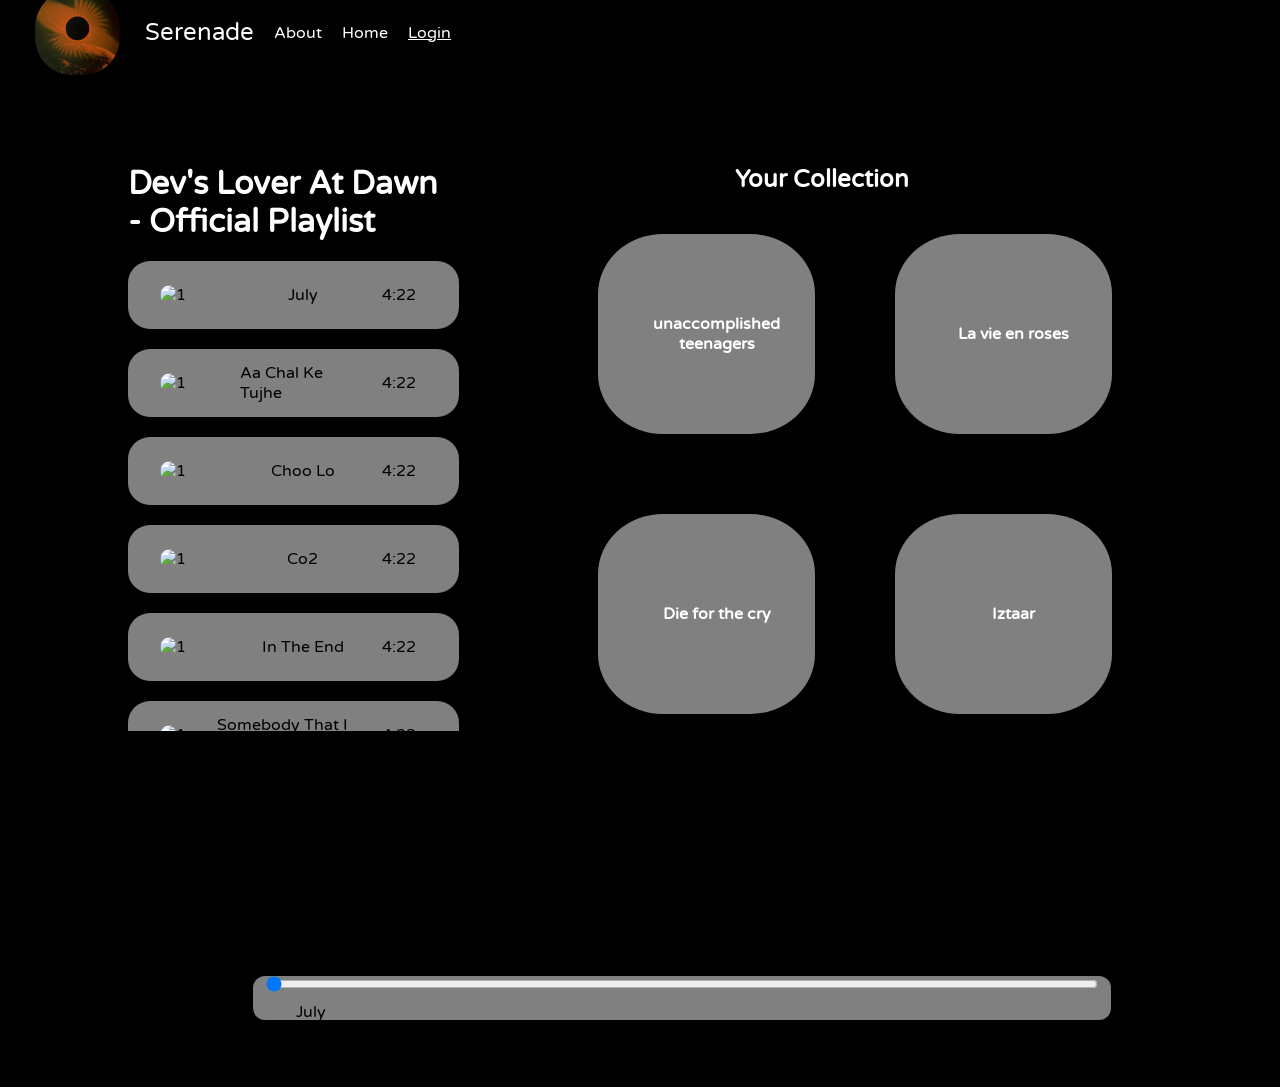
==== index.html @ d3d4abe4 "Add files via upload" ====
<!DOCTYPE html>
<html lang="en">
  <head>
    <meta charset="UTF-8" />
    <meta name="viewport" content="width=device-width, initial-scale=1.0" />
    <title>Serenade- Sneha's Version</title>
    <link rel="stylesheet" href="style.css" />
  </head>
  <body>
    <nav>
      <ul>
        <!-- logo -->
        <li class="brand">
          <img src="./pic/julylogo.jpg" width="150" alt="Serenade" />Serenade
        </li>
        <li class="top">About</li>

        <li class="top">Home</li>
        <li class="top">
          <a href="./login.html">Login <i class="fas fa-sign-in"></i></a>
        </li>
      </ul>
    </nav>

    <div class="container">
      <div class="SongList">
        <h1>Dev's Lover At Dawn - Official Playlist</h1>
        <div class="SongItemContainer">
            <div class="songItem">
              <img alt="1"/>
              <span class="songName">Birds Of A Feather</span>
              <span class="songlistplay"><span class="TimeStamps">4:22<i id="0" class="far songItemPlay fa-play-circle  "></i></span></span>
            </div>

          <div>
            <div class="songItem">
              <img alt="1"/>
              <span class="songName">Birds Of A Feather</span>
              <span class="songlistplay"><span class="TimeStamps">4:22<i id="1" class="far songItemPlay fa-play-circle  "></i></span></span>
            </div>
          </div>

          <div>
            <div class="songItem">
              <img alt="1"/>
              <span class="songName">Birds Of A Feather</span>
              <span class="songlistplay"><span class="TimeStamps">4:22<i id="2" class="far songItemPlay fa-play-circle  "></i></span></span>
            </div>
          </div>

          <div>
            <div class="songItem">
              <img alt="1"/>
              <span class="songName">Birds Of A Feather</span>
              <span class="songlistplay"><span class="TimeStamps">4:22<i id="3" class="far songItemPlay fa-play-circle  "></i></span></span>
            </div>
          </div>
          <div>

            <div class="songItem">
              <img alt="1"/>
              <span class="songName">Birds Of A Feather</span>
              <span class="songlistplay"><span class="TimeStamps">4:22<i id="4" class="far songItemPlay fa-play-circle  "></i></span></span>
            </div>
          </div>

          <div>
            <div class="songItem">
              <img alt="1"/>
              <span class="songName">Birds Of A Feather</span>
              <span class="songlistplay"><span class="TimeStamps">4:22<i id="5" class="far songItemPlay fa-play-circle  "></i></span></span>
            </div>
          </div>

          <div>
            <div class="songItem">
              <img alt="1"/>
              <span class="songName">Birds Of A Feather</span>
              <span class="songlistplay"><span class="TimeStamps">4:22<i id="6" class="far songItemPlay fa-play-circle  "></i></span></span>
            </div>
          </div>
        </div>
        <div class="foot"></div>
      </div>
      <div>
        <h2 class="heading">Your Collection</h2>
        <div class="songSuggestion">
          <div class="part1">
            <div class="Album1">
              <h2 class="playlistname">unaccomplished teenagers</h2>
              <img
                src="https://i.pinimg.com/236x/6f/fc/1f/6ffc1f50c4f5f2b2fcfb662466950bd2.jpg"
                class="img"
                alt=""
              />
            </div>
            <div class="Album2">
              <h2 class="playlistname">La vie en roses</h2>

              <img
                src="https://i.pinimg.com/236x/29/bf/56/29bf566d57f8cff628f35c2715d9f299.jpg"
                class="img"
                alt=""
              />
            </div>
          </div>
          <div class="part2">
            <div class="Album3">
              <h2 class="playlistname">Die for the cry</h2>

              <img
                src="https://i.pinimg.com/236x/41/1d/b8/411db8f44cfb81541a8992dca016c033.jpg"
                class="img"
                alt=""
              />
            </div>
            <div class="Album4">
              <h2 class="playlistname">Iztaar</h2>

              <img
                src="https://i.pinimg.com/236x/78/b4/36/78b43608c85c07550a937631d1072f7d.jpg"
                class="img"
                alt=""
              />
            </div>
          </div>
        </div>
      </div>
      <div class="SongBanner"></div>
    </div>

    <div class="bottom">
      <!-- //ongoing soundtrack bar -->
      <input type="range" name="range" id="myProgressBar" min="0" value="0" max="100"/>
      <div class="icon">
        <!-- fontawesome -->
        <i class="fas fa-3x fa-step-backward" id="previous"></i>
        <i class="far fa-3x fa-play-circle" id="masterPlay"></i>
        <i class="fas fa-3x fa-step-forward" id="next"></i> 
      </div>
      <div class="SongInfo">
        <img src="./pic/sound.gif" width="43px" alt="" id="gif" /><span id="masterSongName">July</span>
      </div>
    </div>

    <script
      src="https://kit.fontawesome.com/7d0196efa8.js"
      crossorigin="anonymous"
    ></script>
    <script src="app.js"></script>
  </body>
</html>
---- style.css ----
/* importing font - Playwrite Australia Victoria
*/

 /* background-image: url(https://images.unsplash.com/photo-1487180144351-b8472da7d491?q=80&w=2072&auto=format&fit=crop&ixlib=rb-4.0.3&ixid=M3wxMjA3fDB8MHxwaG90by1wYWdlfHx8fGVufDB8fHx8fA%3D%3D ) ; */

@import url('https://fonts.googleapis.com/css2?family=Playwrite+AU+VIC:wght@100..400&display=swap');
 /* impoting font - valera round --  font-family: "Varela Round", sans-serif;*/
@import url('https://fonts.googleapis.com/css2?family=Playwrite+AU+VIC:wght@100..400&family=Varela+Round&display=swap');
 
 
body{
  background-color: black;
  background-image: url(https://i.pinimg.com/564x/bf/15/f8/bf15f82e6eab242528cf63f56d98b247.jpg) ;
}
 
 
*{
  margin: 0px;
  padding: 0px;
  font-family: "Varela Round", sans-serif;
}
 
nav ul{
  /* to make it align horizontally */
  display: flex; 
  align-items: center;
  list-style-type: none;
  height: 65px;
  /* background-color: black; */
}

.brand img{
  border-radius: 45%;
  width: 85px;
  padding: 0 25px;
}

.brand{
     /* to bring "spotify" to centre  */
         display: flex;
         align-items: center;
         font-size: 1.5rem;
     }
 
 nav ul li{
     /* to bring text inside li in equal distance from one another  */
     padding-left: 10px;
     padding-right: 10px;
     color: white;
     cursor: pointer;
 }
 
 
 
 
 div h1{
     color: white;
     margin-right: 44px ;
 }
 
 .container{
  height: 79vh; 
  /* // 75 percent of height  */
  /* background-color: grey; */
  color: black;
  display: flex;
  font-family: Playwrite Australia Victoria;
  
  margin: 23px auto;
  width: 80%;
  border-radius: 19px;
  padding:77px;
  /* background-image: url(https://i.pinimg.com/564x/bf/15/f8/bf15f82e6eab242528cf63f56d98b247.jpg) ; */
 
 }
 
 .SongList{
     display: inline-block;
 }
 .SongItemContainer{
     width: 100%;
     height: 490px;
     overflow-y: scroll;
     scroll-behavior: smooth;
     /* background-color: gray */
 }
 .songItem{
     height: 28px;
     display: flex;
     background-color: grey;
     width: 80%;
     color : black;
     padding: 20px;
     margin: 20px 0px;
     justify-content:space-between;
     align-items: center;
     border-radius: 22px;
 }
 
 .songItem img{
     width: 74px;
     margin: 0px 12px ;
     border-radius: 29px;
 
 }
 
 .TimeStamps{
     
     margin: 12px 23px;
     cursor: pointer;
 }
 
 .TimeStamps i{
     
      cursor: pointer;
     
 }
 .bottom{
     position: sticky;
     width: 67%;
     /* height: 75px; */
     background-color: grey;
     display: flex;
     justify-content: center;
     align-items: center;
     /* "flex" followed by justify content , align item as there is no such container progressbar is in */
     flex-direction: column;
     margin-left: 253px;
     border-radius: 12px;
     margin-bottom: 20px ;
     
 }
 
 .icon{
     margin: 14px 0px;
 }
 .icon i {
     cursor: pointer;
 }
 /* to aligh progress bar  by using id "progress bar*/
 
 #myProgressBar{
     width: 65vw;
     cursor: pointer;
     /* text-align: center;  */
     /* "center " will not work as there is no such container  */
 
 
 }
 
 
 
 
 
 .SongInfo{
     /* position: relative; */
     position: absolute;
     left: 0;
     /* background-color: gray; */
     
 }
 
 .SongInfo img {
    opacity: 0 ;
    transition: opacity 1s ease-in;
 }
 
 
 .songSuggestion{
     /* display: block; */
     color: whitesmoke;
     /* display: inline-block; */
     justify-content: center;
     align-items: center;
     margin-left: 10%;
 
 
 }
 
 .heading{
     text-align: center;
     color: white;
 }
 .playlistname{
     
     font-size: 16px;
     /* align-items: center;
     justify-content: center; */
     margin-left: 20px;
     color: white;
     margin-top: 5%;
     padding-bottom: 5%;
     text-align: center;
 }
 .part1{
     display: flex;
     /* margin: 0px ; */
 }
 .Album1{
     width: 250px;
     height: 200px;
     /* color: white; */
     margin: 40px;
     display: flex;
     flex-direction: column;
     justify-content: center;
     align-items: center;
     background-color: gray;
    
     border-radius: 30%;
 
     
     
 }
 .Album1:hover{
     background-color: azure;
     
 
 }
 .Album1:hover h2{
     color: black;
 }
 .songSuggestion .img{
 
     border-radius: 25%;
     width: 150px;
     /* height: 100px; */
     display: flex;
     cursor: pointer;
 }
 
 
 
 .Album2{
     width: 250px;
     height: 200px;
     color: white;
     margin: 40px;
     display: flex;
     flex-direction: column;
     justify-content: center;
     align-items: center;
     background-color: gray;
    
     border-radius: 30%;
     
 }
 
 .Album2:hover{
     background-color: azure;
     
 
 }
 .Album2:hover h2{
     color: black;
 }
 
 
 .part2{
     display: flex;
 }
 
 .Album3{
     width: 250px;
     height: 200px;
     color: white;
     margin: 40px;
     display: flex;
     flex-direction: column;
     justify-content: center;
     align-items: center;
     background-color: gray;
    
     border-radius: 30%;
     
 }
 
 .Album3:hover{
     background-color: azure;
     
 
 }
 .Album3:hover h2{
     color: black;
 }
 
 
 .Album4{
     width: 250px;
     height: 200px;
     color: white;
     margin: 40px;
     display: flex;
     flex-direction: column;
     justify-content: center;
     align-items: center;
     background-color: gray;
    
     border-radius: 30%;
     
 }
 .Album4:hover{
     background-color: azure;
     
 
 }
 .Album4:hover h2{
     color: black;
 }
 .top a{
     color: white;
 }
 
 /* .top:hover{
     background-color: grey;
 } */
 
.foot{
  height:50%;
}
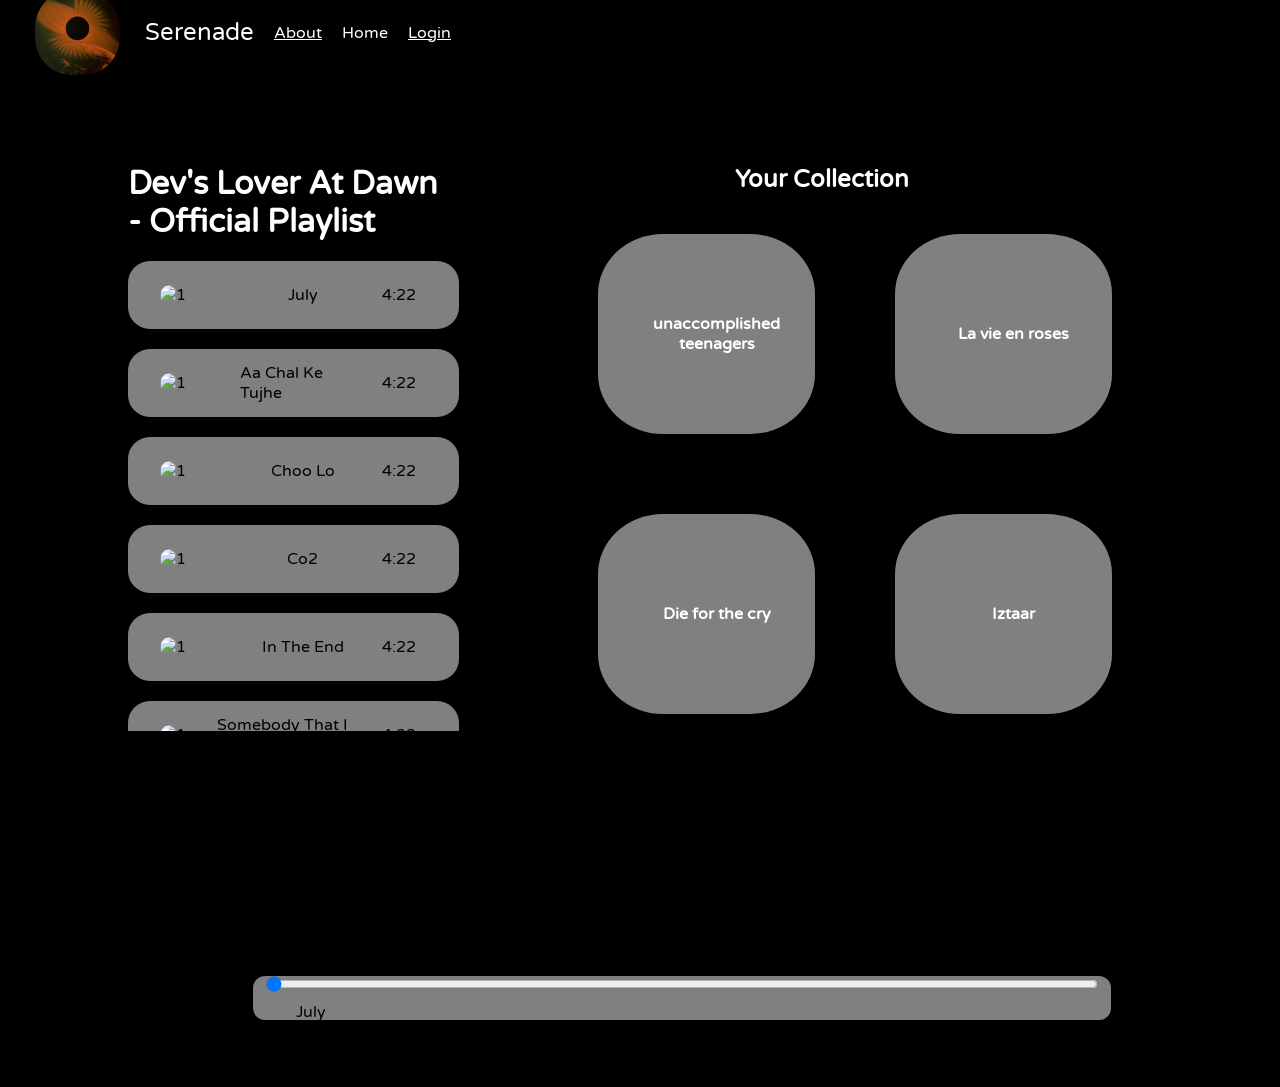
==== commit d42accd5: "Update index.html about page" ====
--- a/index.html
+++ b/index.html
@@ -13,7 +13,9 @@
         <li class="brand">
           <img src="./pic/julylogo.jpg" width="150" alt="Serenade" />Serenade
         </li>
-        <li class="top">About</li>
+        <li class="top">
+          <a href="./about.html">About</a>
+        </li>
 
         <li class="top">Home</li>
         <li class="top">
